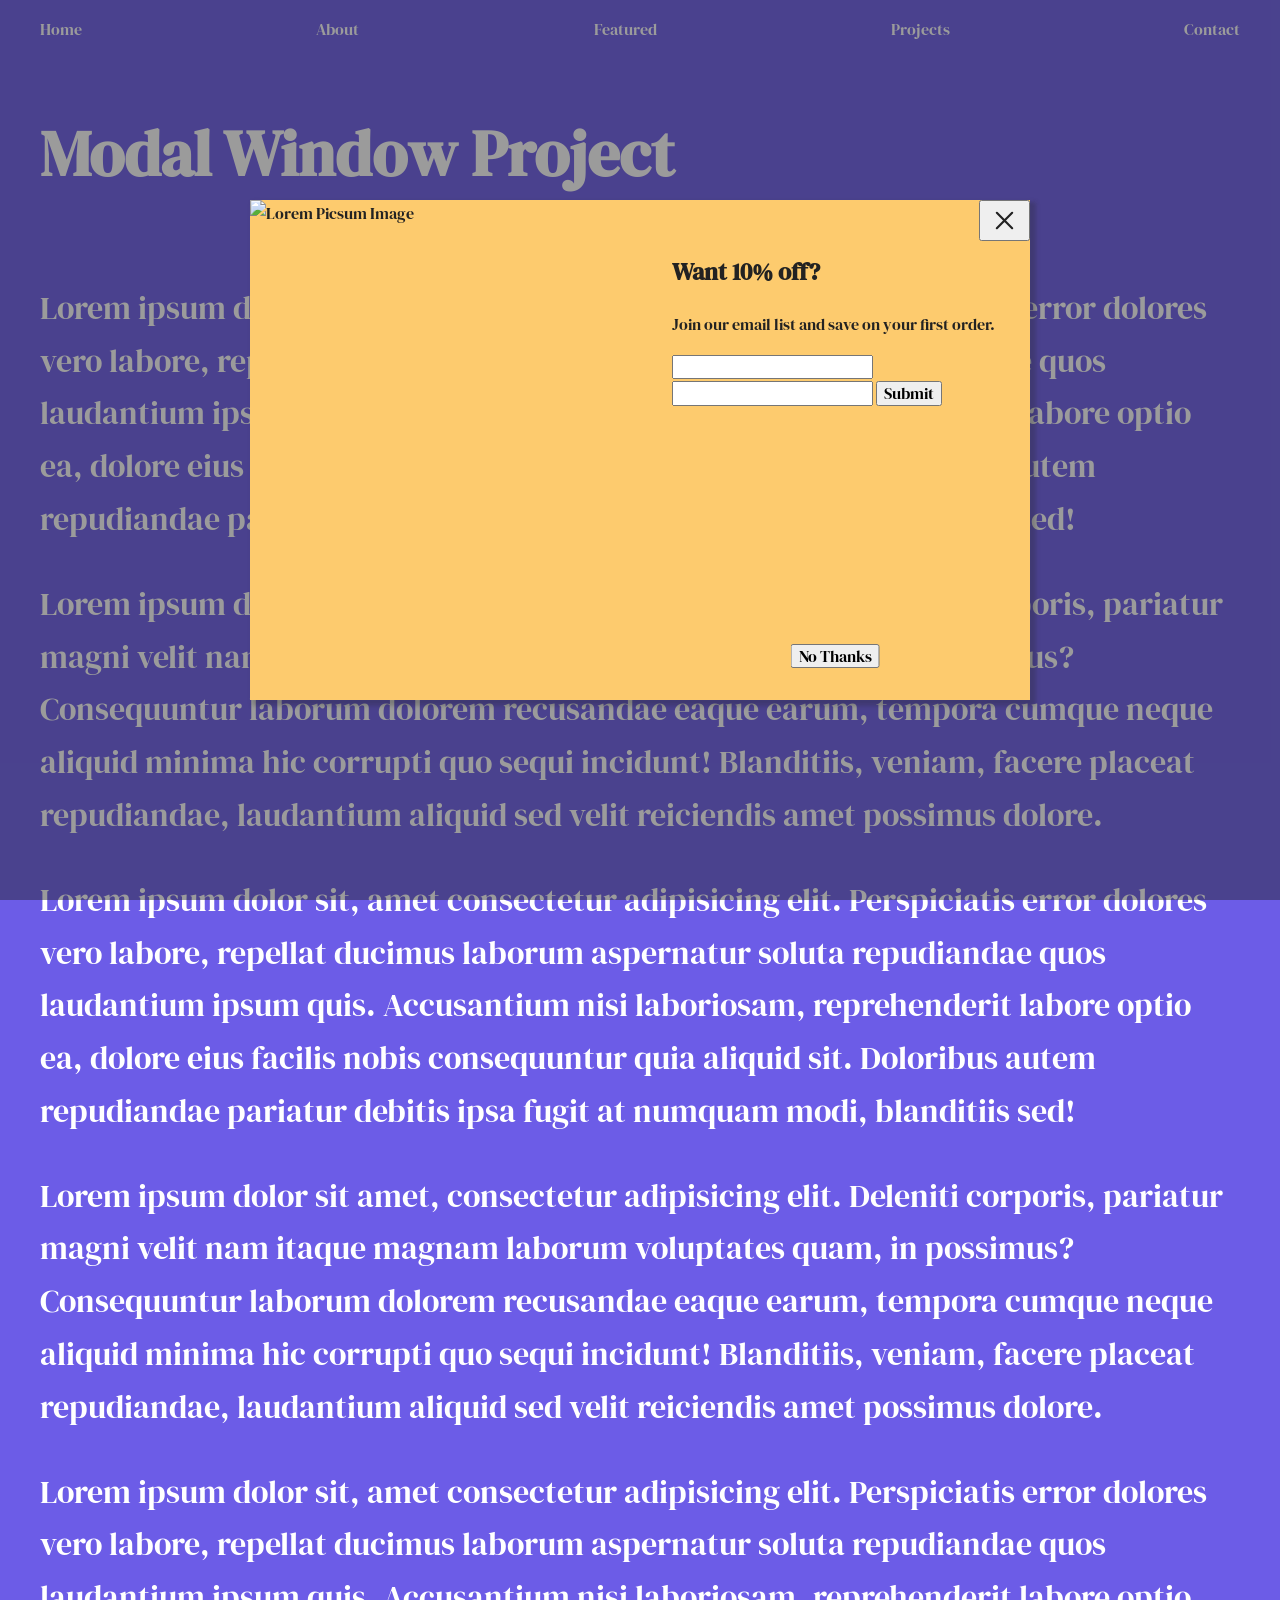
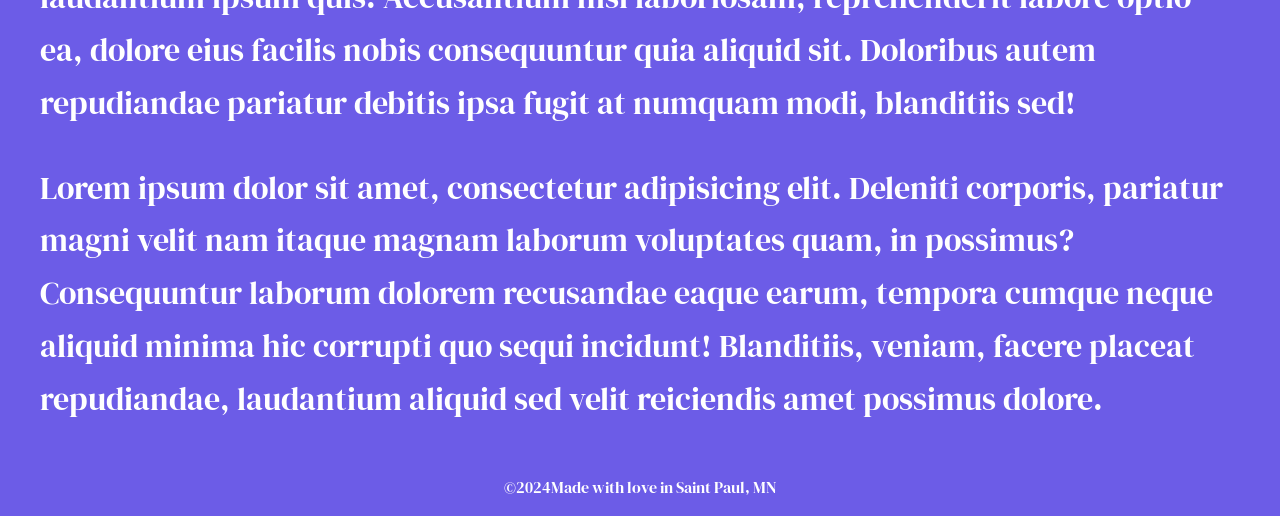
==== home.html @ 80853ab9 "creating home.html" ====
<!DOCTYPE html>
<html lang="en">
	<head>
		<meta charset="UTF-8" />
		<meta name="viewport" content="width=device-width, initial-scale=1.0" />
		<title>Modal Window</title>
		<link rel="preconnect" href="https://fonts.googleapis.com" />
		<link rel="preconnect" href="https://fonts.gstatic.com" crossorigin />
		<link href="https://fonts.googleapis.com/css2?family=DM+Serif+Display:ital@0;1&display=swap" rel="stylesheet" />
		<link rel="stylesheet" href="main.css" />
	</head>
	<body>
		<div class="modal-window">
			<div class="modal-window-container">
				<button class="dismiss-button close">
					<span id="close" class="access-hidden">Close</span>
					<svg aria-hidden="true" aria-labelledby="close" xmlns="http://www.w3.org/2000/svg" class="ionicon" viewBox="0 0 512 512"><path fill="none" stroke="#222" stroke-linecap="round" stroke-linejoin="round" stroke-width="32" d="M368 368L144 144M368 144L144 368" /></svg>
				</button>
				<div class="inner-wrap">
					<figure class="modal-image"><img src="https://picsum.photos/200/300" alt="Lorem Picsum Image" /></figure>
					<div class="modal-form">
						<div class="description">
							<h2 class="seconday-header">Want 10% off?</h2>
							<p>Join our email list and save on your first order.</p>
						</div>
						<form class="form" action="">
							<label for="first_name" class="access-hidden">First name</label>
							<input type="text" id="first_name" name="first_name" class="input" />
							<label for="email" class="access-hidden">Email</label>
							<input type="email" id="email" class="input" name="email" />
							<input type="submit" name="submit" class="sumbit" />
						</form>
					</div>
				</div>
				<button class="dismiss-button no-thanks">No Thanks</button>
			</div>
		</div>
		<header class="header">
			<nav class="navigation">
				<ul class="inner-wrap nav-wrap">
					<li><a href="">Home</a></li>
					<li><a href="">About</a></li>
					<li><a href="">Featured</a></li>
					<li><a href="">Projects</a></li>
					<li><a href="">Contact</a></li>
				</ul>
			</nav>
		</header>
		<main class="main inner-wrap">
			<h1 class="primary-header">Modal Window Project</h1>
			<section class="main-section">
				<p>Lorem ipsum dolor sit, amet consectetur adipisicing elit. Perspiciatis error dolores vero labore, repellat ducimus laborum aspernatur soluta repudiandae quos laudantium ipsum quis. Accusantium nisi laboriosam, reprehenderit labore optio ea, dolore eius facilis nobis consequuntur quia aliquid sit. Doloribus autem repudiandae pariatur debitis ipsa fugit at numquam modi, blanditiis sed!</p>
				<p>Lorem ipsum dolor sit amet, consectetur adipisicing elit. Deleniti corporis, pariatur magni velit nam itaque magnam laborum voluptates quam, in possimus? Consequuntur laborum dolorem recusandae eaque earum, tempora cumque neque aliquid minima hic corrupti quo sequi incidunt! Blanditiis, veniam, facere placeat repudiandae, laudantium aliquid sed velit reiciendis amet possimus dolore.</p>
				<p>Lorem ipsum dolor sit, amet consectetur adipisicing elit. Perspiciatis error dolores vero labore, repellat ducimus laborum aspernatur soluta repudiandae quos laudantium ipsum quis. Accusantium nisi laboriosam, reprehenderit labore optio ea, dolore eius facilis nobis consequuntur quia aliquid sit. Doloribus autem repudiandae pariatur debitis ipsa fugit at numquam modi, blanditiis sed!</p>
				<p>Lorem ipsum dolor sit amet, consectetur adipisicing elit. Deleniti corporis, pariatur magni velit nam itaque magnam laborum voluptates quam, in possimus? Consequuntur laborum dolorem recusandae eaque earum, tempora cumque neque aliquid minima hic corrupti quo sequi incidunt! Blanditiis, veniam, facere placeat repudiandae, laudantium aliquid sed velit reiciendis amet possimus dolore.</p>
				<p>Lorem ipsum dolor sit, amet consectetur adipisicing elit. Perspiciatis error dolores vero labore, repellat ducimus laborum aspernatur soluta repudiandae quos laudantium ipsum quis. Accusantium nisi laboriosam, reprehenderit labore optio ea, dolore eius facilis nobis consequuntur quia aliquid sit. Doloribus autem repudiandae pariatur debitis ipsa fugit at numquam modi, blanditiis sed!</p>
				<p>Lorem ipsum dolor sit amet, consectetur adipisicing elit. Deleniti corporis, pariatur magni velit nam itaque magnam laborum voluptates quam, in possimus? Consequuntur laborum dolorem recusandae eaque earum, tempora cumque neque aliquid minima hic corrupti quo sequi incidunt! Blanditiis, veniam, facere placeat repudiandae, laudantium aliquid sed velit reiciendis amet possimus dolore.</p>
			</section>
		</main>
		<footer class="footer inner-wrap">
			&copy;
			<span id="date">2024</span>
			Made with love in Saint Paul, MN
		</footer>
	</body>
</html>
---- main.css ----
/*! normalize.css v8.0.1 | MIT License | github.com/necolas/normalize.css */html{line-height:1.15;-webkit-text-size-adjust:100%}body{margin:0}main{display:block}h1{font-size:2em;margin:.67em 0}hr{box-sizing:content-box;height:0;overflow:visible}pre{font-family:monospace,monospace;font-size:1em}a{background-color:rgba(0,0,0,0)}abbr[title]{border-bottom:none;text-decoration:underline;text-decoration:underline dotted}b,strong{font-weight:bolder}code,kbd,samp{font-family:monospace,monospace;font-size:1em}small{font-size:80%}sub,sup{font-size:75%;line-height:0;position:relative;vertical-align:baseline}sub{bottom:-0.25em}sup{top:-0.5em}img{border-style:none}button,input,optgroup,select,textarea{font-family:inherit;font-size:100%;line-height:1.15;margin:0}button,input{overflow:visible}button,select{text-transform:none}button,[type=button],[type=reset],[type=submit]{-webkit-appearance:button}button::-moz-focus-inner,[type=button]::-moz-focus-inner,[type=reset]::-moz-focus-inner,[type=submit]::-moz-focus-inner{border-style:none;padding:0}button:-moz-focusring,[type=button]:-moz-focusring,[type=reset]:-moz-focusring,[type=submit]:-moz-focusring{outline:1px dotted ButtonText}fieldset{padding:.35em .75em .625em}legend{box-sizing:border-box;color:inherit;display:table;max-width:100%;padding:0;white-space:normal}progress{vertical-align:baseline}textarea{overflow:auto}[type=checkbox],[type=radio]{box-sizing:border-box;padding:0}[type=number]::-webkit-inner-spin-button,[type=number]::-webkit-outer-spin-button{height:auto}[type=search]{-webkit-appearance:textfield;outline-offset:-2px}[type=search]::-webkit-search-decoration{-webkit-appearance:none}::-webkit-file-upload-button{-webkit-appearance:button;font:inherit}details{display:block}summary{display:list-item}template{display:none}[hidden]{display:none}html{box-sizing:border-box}*,*:before,*:after{box-sizing:inherit}body{position:relative;margin:0;padding:0;font-family:"DM Serif Display",serif;font-size:100%;font-weight:400;line-height:1.65;color:#fff;background-color:#6c5ce7}img{display:block;max-width:100%;height:auto}a{text-decoration:none;color:#fff}.access-hidden{clip:rect(0 0 0 0);clip-path:inset(50%);height:1px;overflow:hidden;position:absolute;white-space:nowrap;width:1px}.inner-wrap{max-width:75rem;margin:0 auto;display:flex;flex-flow:row wrap;align-items:flex-start;justify-content:space-between}.header{padding:1rem}.header .nav-wrap{padding:0;list-style:none}.main{font-size:2rem;min-height:calc(100vh - 116.8px)}.footer{padding:1rem;justify-content:center}.modal-window{position:fixed;top:0;left:0;width:100%;height:100%;z-index:3;background-color:rgba(34,34,34,.45)}.modal-window .modal-window-container{position:absolute;top:50%;left:50%;transform:translate(-50%, -50%);width:48.75rem;max-width:100%;height:500px;background:#fdcb6e;color:#222;box-shadow:4px 4px 4px 2px rgba(34,34,34,.25)}.modal-window .dismiss-button{position:absolute}.modal-window .close{top:0;right:0}.modal-window .no-thanks{bottom:2rem;right:25%;transform:translateX(50%)}.ionicon{display:block;width:35px;height:35px}.modal-image,.modal-form{flex:0 0 50%;margin:0;padding:2rem}.modal-image{position:relative;max-width:100%;height:500px}.modal-image img{position:absolute;top:0;left:0;width:100%;height:100%;object-fit:cover}/*# sourceMappingURL=main.css.map */
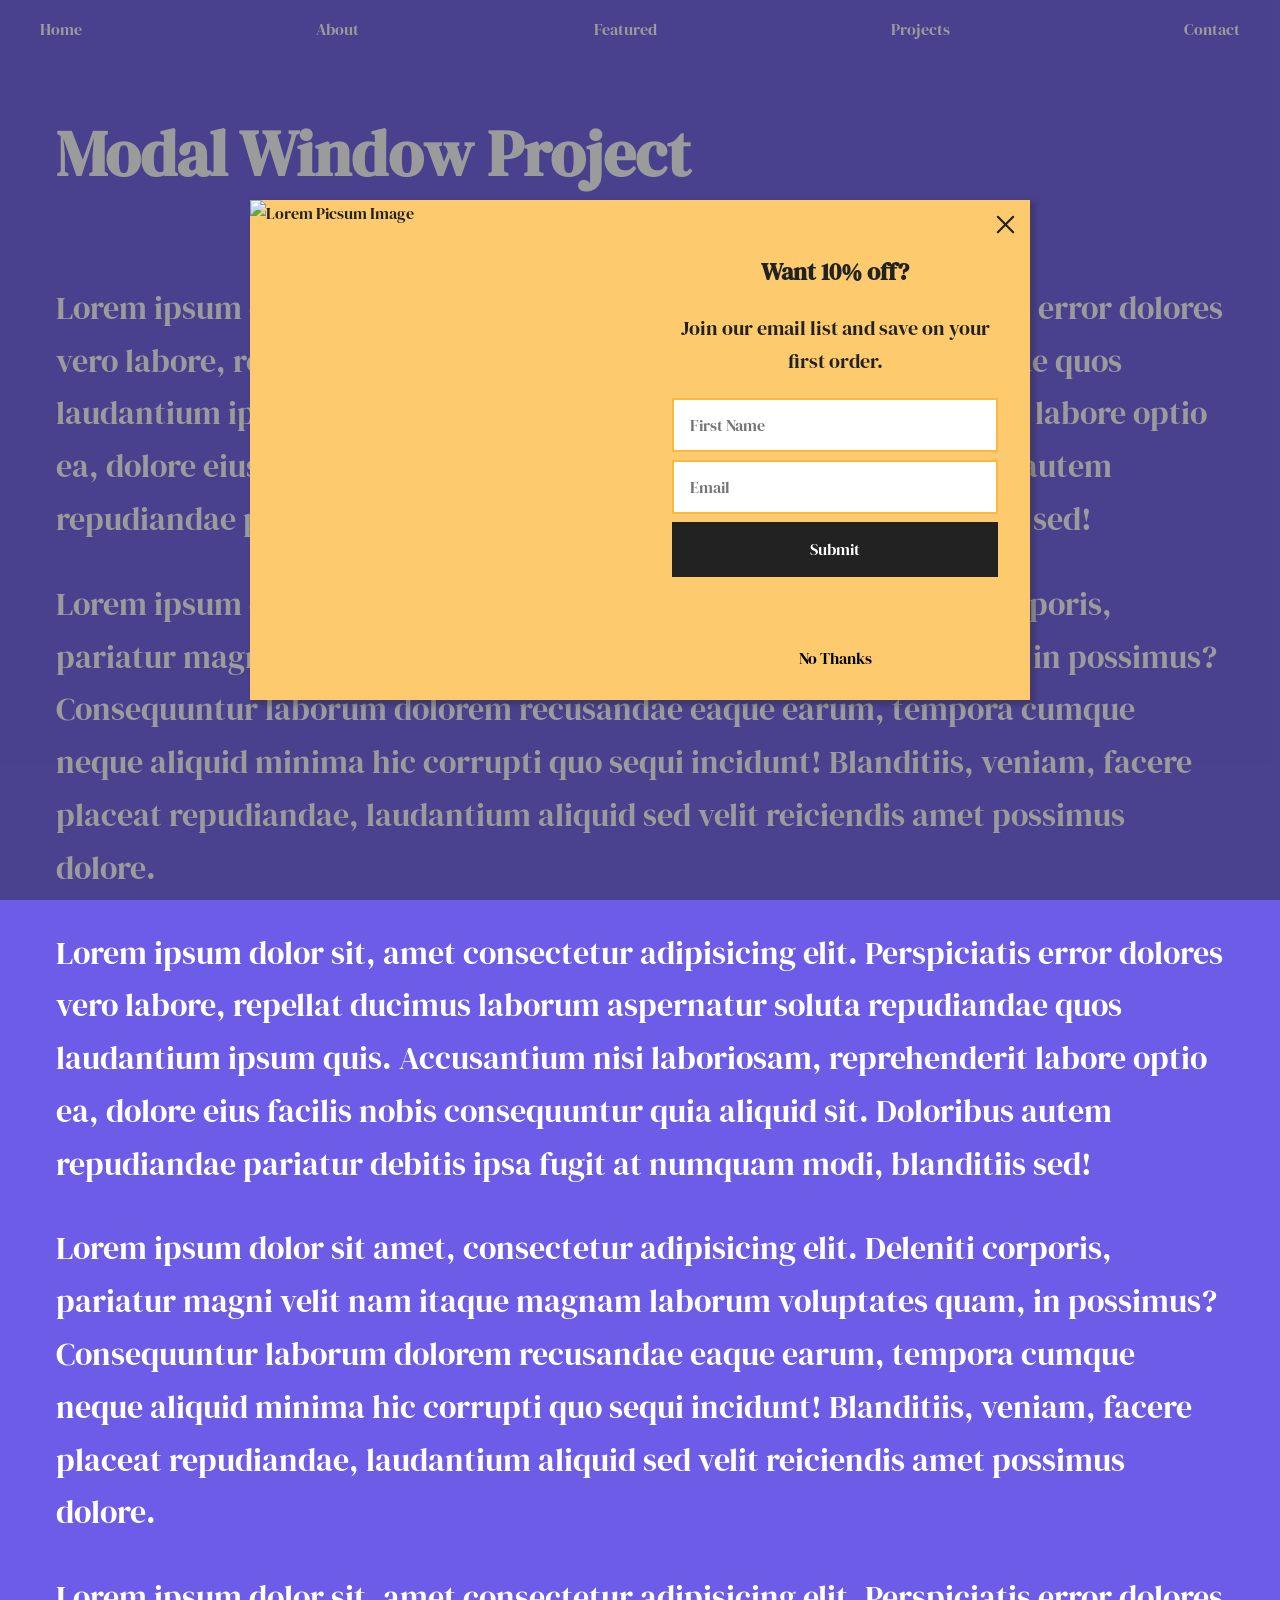
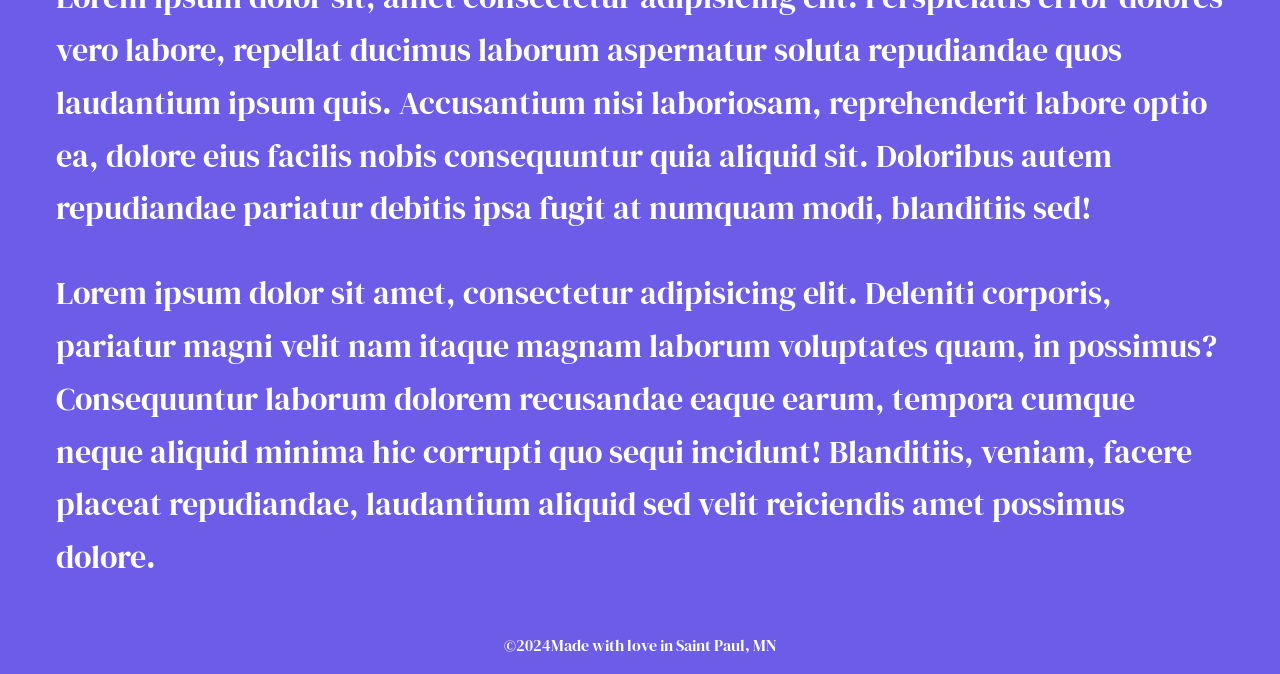
==== commit 7db41196: "finish modal styles" ====
--- a/home.html
+++ b/home.html
@@ -25,9 +25,9 @@
 						</div>
 						<form class="form" action="">
 							<label for="first_name" class="access-hidden">First name</label>
-							<input type="text" id="first_name" name="first_name" class="input" />
+							<input type="text" id="first_name" name="first_name" class="input" placeholder="First Name" />
 							<label for="email" class="access-hidden">Email</label>
-							<input type="email" id="email" class="input" name="email" />
+							<input type="email" id="email" class="input" name="email" placeholder="Email" />
 							<input type="submit" name="submit" class="sumbit" />
 						</form>
 					</div>
--- a/main.css
+++ b/main.css
@@ -1 +1 @@
-/*! normalize.css v8.0.1 | MIT License | github.com/necolas/normalize.css */html{line-height:1.15;-webkit-text-size-adjust:100%}body{margin:0}main{display:block}h1{font-size:2em;margin:.67em 0}hr{box-sizing:content-box;height:0;overflow:visible}pre{font-family:monospace,monospace;font-size:1em}a{background-color:rgba(0,0,0,0)}abbr[title]{border-bottom:none;text-decoration:underline;text-decoration:underline dotted}b,strong{font-weight:bolder}code,kbd,samp{font-family:monospace,monospace;font-size:1em}small{font-size:80%}sub,sup{font-size:75%;line-height:0;position:relative;vertical-align:baseline}sub{bottom:-0.25em}sup{top:-0.5em}img{border-style:none}button,input,optgroup,select,textarea{font-family:inherit;font-size:100%;line-height:1.15;margin:0}button,input{overflow:visible}button,select{text-transform:none}button,[type=button],[type=reset],[type=submit]{-webkit-appearance:button}button::-moz-focus-inner,[type=button]::-moz-focus-inner,[type=reset]::-moz-focus-inner,[type=submit]::-moz-focus-inner{border-style:none;padding:0}button:-moz-focusring,[type=button]:-moz-focusring,[type=reset]:-moz-focusring,[type=submit]:-moz-focusring{outline:1px dotted ButtonText}fieldset{padding:.35em .75em .625em}legend{box-sizing:border-box;color:inherit;display:table;max-width:100%;padding:0;white-space:normal}progress{vertical-align:baseline}textarea{overflow:auto}[type=checkbox],[type=radio]{box-sizing:border-box;padding:0}[type=number]::-webkit-inner-spin-button,[type=number]::-webkit-outer-spin-button{height:auto}[type=search]{-webkit-appearance:textfield;outline-offset:-2px}[type=search]::-webkit-search-decoration{-webkit-appearance:none}::-webkit-file-upload-button{-webkit-appearance:button;font:inherit}details{display:block}summary{display:list-item}template{display:none}[hidden]{display:none}html{box-sizing:border-box}*,*:before,*:after{box-sizing:inherit}body{position:relative;margin:0;padding:0;font-family:"DM Serif Display",serif;font-size:100%;font-weight:400;line-height:1.65;color:#fff;background-color:#6c5ce7}img{display:block;max-width:100%;height:auto}a{text-decoration:none;color:#fff}.access-hidden{clip:rect(0 0 0 0);clip-path:inset(50%);height:1px;overflow:hidden;position:absolute;white-space:nowrap;width:1px}.inner-wrap{max-width:75rem;margin:0 auto;display:flex;flex-flow:row wrap;align-items:flex-start;justify-content:space-between}.header{padding:1rem}.header .nav-wrap{padding:0;list-style:none}.main{font-size:2rem;min-height:calc(100vh - 116.8px)}.footer{padding:1rem;justify-content:center}.modal-window{position:fixed;top:0;left:0;width:100%;height:100%;z-index:3;background-color:rgba(34,34,34,.45)}.modal-window .modal-window-container{position:absolute;top:50%;left:50%;transform:translate(-50%, -50%);width:48.75rem;max-width:100%;height:500px;background:#fdcb6e;color:#222;box-shadow:4px 4px 4px 2px rgba(34,34,34,.25)}.modal-window .dismiss-button{position:absolute}.modal-window .close{top:0;right:0}.modal-window .no-thanks{bottom:2rem;right:25%;transform:translateX(50%)}.ionicon{display:block;width:35px;height:35px}.modal-image,.modal-form{flex:0 0 50%;margin:0;padding:2rem}.modal-image{position:relative;max-width:100%;height:500px}.modal-image img{position:absolute;top:0;left:0;width:100%;height:100%;object-fit:cover}/*# sourceMappingURL=main.css.map */
+/*! normalize.css v8.0.1 | MIT License | github.com/necolas/normalize.css */html{line-height:1.15;-webkit-text-size-adjust:100%}body{margin:0}main{display:block}h1{font-size:2em;margin:.67em 0}hr{box-sizing:content-box;height:0;overflow:visible}pre{font-family:monospace,monospace;font-size:1em}a{background-color:rgba(0,0,0,0)}abbr[title]{border-bottom:none;text-decoration:underline;text-decoration:underline dotted}b,strong{font-weight:bolder}code,kbd,samp{font-family:monospace,monospace;font-size:1em}small{font-size:80%}sub,sup{font-size:75%;line-height:0;position:relative;vertical-align:baseline}sub{bottom:-0.25em}sup{top:-0.5em}img{border-style:none}button,input,optgroup,select,textarea{font-family:inherit;font-size:100%;line-height:1.15;margin:0}button,input{overflow:visible}button,select{text-transform:none}button,[type=button],[type=reset],[type=submit]{-webkit-appearance:button}button::-moz-focus-inner,[type=button]::-moz-focus-inner,[type=reset]::-moz-focus-inner,[type=submit]::-moz-focus-inner{border-style:none;padding:0}button:-moz-focusring,[type=button]:-moz-focusring,[type=reset]:-moz-focusring,[type=submit]:-moz-focusring{outline:1px dotted ButtonText}fieldset{padding:.35em .75em .625em}legend{box-sizing:border-box;color:inherit;display:table;max-width:100%;padding:0;white-space:normal}progress{vertical-align:baseline}textarea{overflow:auto}[type=checkbox],[type=radio]{box-sizing:border-box;padding:0}[type=number]::-webkit-inner-spin-button,[type=number]::-webkit-outer-spin-button{height:auto}[type=search]{-webkit-appearance:textfield;outline-offset:-2px}[type=search]::-webkit-search-decoration{-webkit-appearance:none}::-webkit-file-upload-button{-webkit-appearance:button;font:inherit}details{display:block}summary{display:list-item}template{display:none}[hidden]{display:none}html{box-sizing:border-box}*,*:before,*:after{box-sizing:inherit}body{position:relative;margin:0;padding:0;font-family:"DM Serif Display",serif;font-size:100%;font-weight:400;line-height:1.65;color:#fff;background-color:#6c5ce7}img{display:block;max-width:100%;height:auto}a{text-decoration:none;color:#fff}.access-hidden{clip:rect(0 0 0 0);clip-path:inset(50%);height:1px;overflow:hidden;position:absolute;white-space:nowrap;width:1px}.inner-wrap{max-width:75rem;margin:0 auto;display:flex;flex-flow:row wrap;align-items:flex-start;justify-content:space-between}.main.inner-wrap{padding:0 1rem}.header{padding:1rem}.header .nav-wrap{padding:0;list-style:none}.main{font-size:2rem;min-height:calc(100vh - 116.8px)}.footer{padding:1rem;justify-content:center}.modal-window{position:fixed;top:0;left:0;width:100%;height:100%;z-index:3;background-color:rgba(34,34,34,.45)}.modal-window .modal-window-container{position:absolute;top:50%;left:50%;transform:translate(-50%, -50%);width:48.75rem;max-width:90%;height:500px;background:#fdcb6e;color:#222;box-shadow:4px 4px 4px 2px rgba(34,34,34,.25)}.modal-window .dismiss-button{position:absolute;appearance:none;border:none;background:none;cursor:pointer}.modal-window .close{width:48px;height:48px;top:0;right:0}.modal-window .no-thanks{bottom:2rem;right:25%;transform:translateX(50%)}@media(max-width: 960px){.modal-window .no-thanks{right:50%}}.ionicon{display:block;width:35px;height:35px}.modal-image,.modal-form{flex:0 0 50%;margin:0;padding:2rem}@media(max-width: 960px){.modal-image,.modal-form{flex:0 0 100%}}.modal-image{position:relative;max-width:100%;height:500px}.modal-image img{position:absolute;top:0;left:0;width:100%;height:100%;object-fit:cover}@media(max-width: 960px){.modal-image{display:none}}.modal-form .form .input{width:100%;margin-bottom:.5rem;padding:1rem;border:2px solid #fcb93c}.modal-form .form input[type=submit]{width:100%;padding:1rem;text-align:center;appearance:none;border:2px solid #222;background-color:#222;color:#fff;cursor:pointer;transition:all 300ms ease-in-out}.modal-form .form input[type=submit]:hover,.modal-form .form input[type=submit]:active,.modal-form .form input[type=submit]:focus{border:2px solid #fcb93c;background-color:#fcb93c;color:#222}.modal-form .description{text-align:center}.modal-form .description p{font-size:1.25rem}/*# sourceMappingURL=main.css.map */
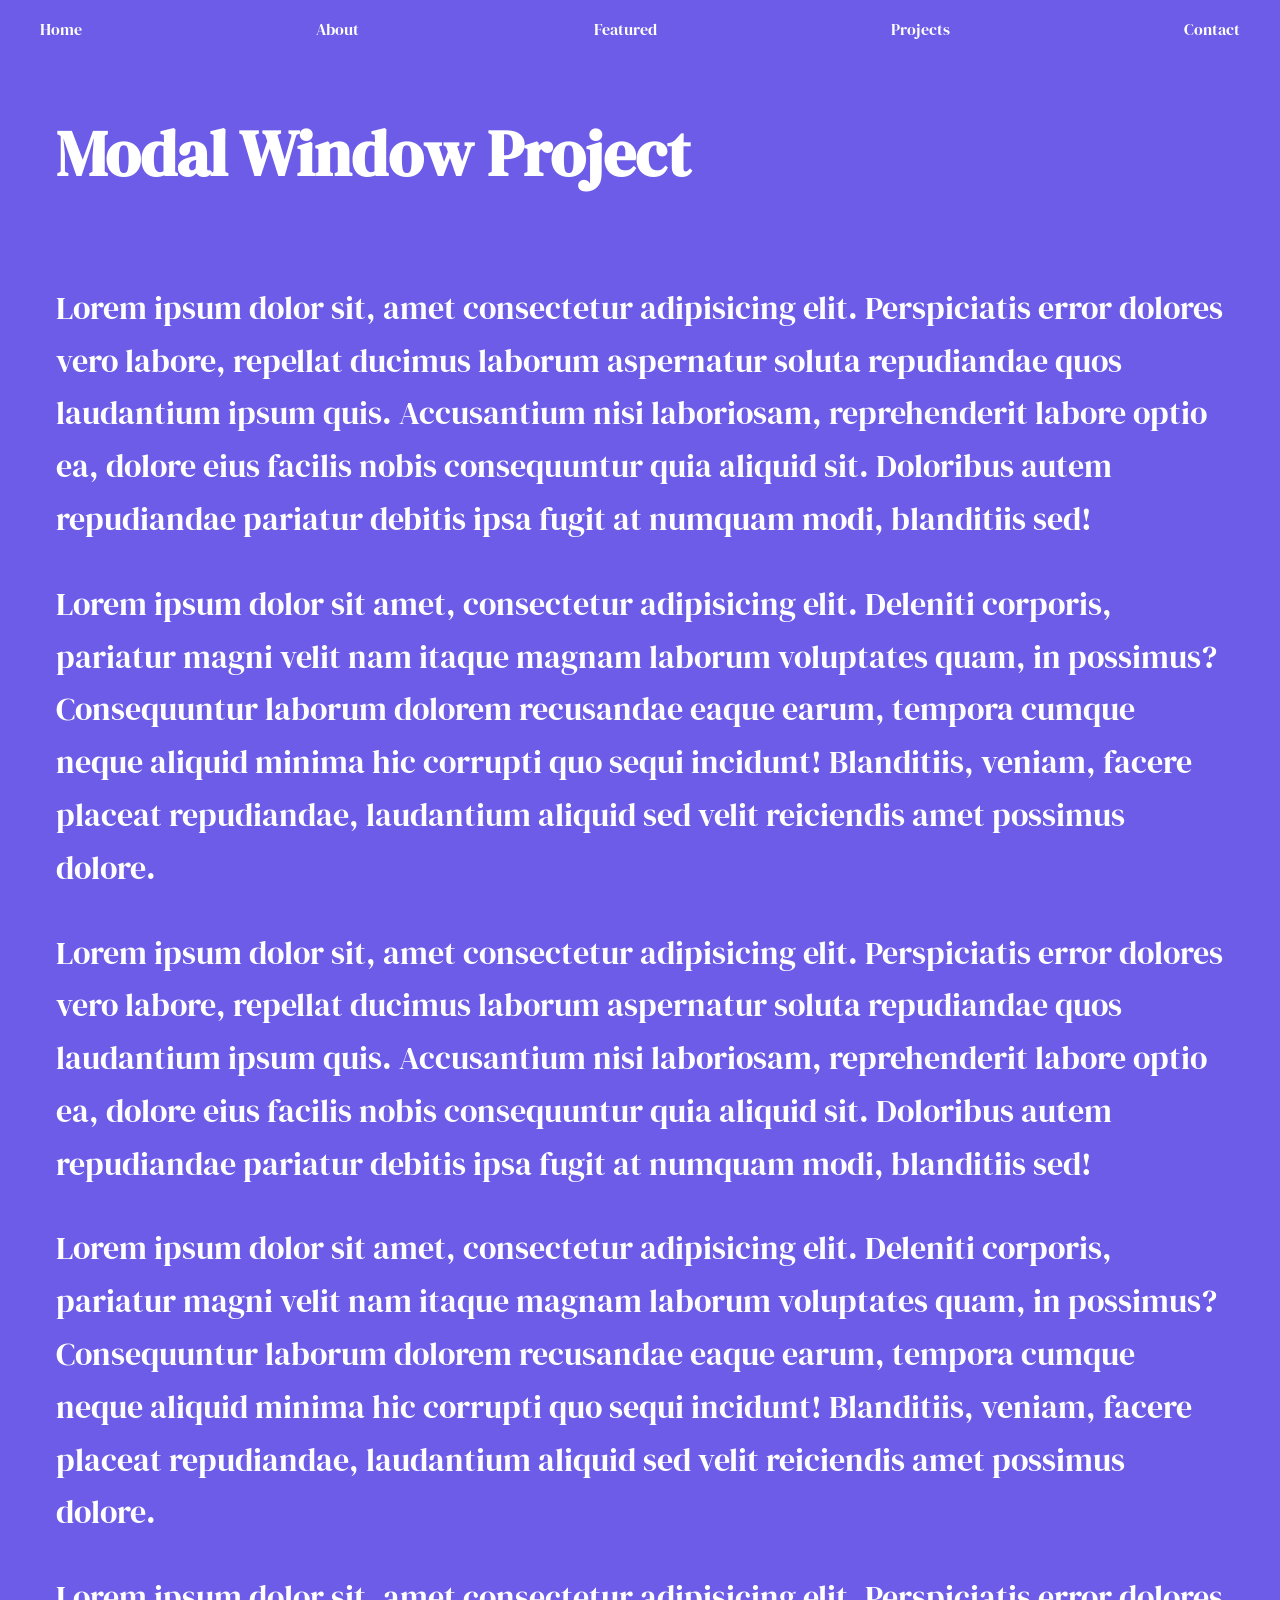
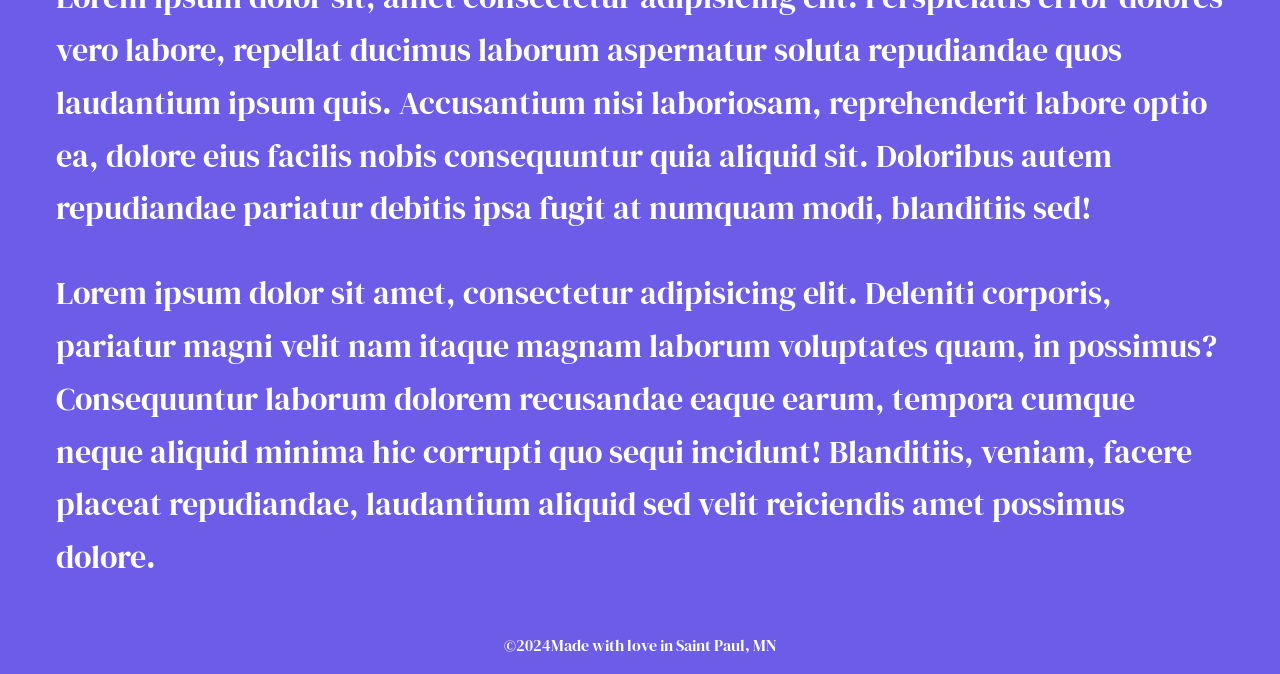
==== commit b0e27bd5: "javascript and cookie for modal window" ====
--- a/home.html
+++ b/home.html
@@ -11,7 +11,7 @@
 	</head>
 	<body>
 		<div class="modal-window">
-			<div class="modal-window-container">
+			<div class="modal-window-container animate__animated animate__fadeInUp">
 				<button class="dismiss-button close">
 					<span id="close" class="access-hidden">Close</span>
 					<svg aria-hidden="true" aria-labelledby="close" xmlns="http://www.w3.org/2000/svg" class="ionicon" viewBox="0 0 512 512"><path fill="none" stroke="#222" stroke-linecap="round" stroke-linejoin="round" stroke-width="32" d="M368 368L144 144M368 144L144 368" /></svg>
@@ -35,6 +35,10 @@
 				<button class="dismiss-button no-thanks">No Thanks</button>
 			</div>
 		</div>
+		<button class="modal-button">
+			<svg aria-hidden="true" xmlns="http://www.w3.org/2000/svg" class="ionicon" viewBox="0 0 512 512"><path fill="none" stroke="#222" stroke-linecap="round" stroke-linejoin="round" stroke-width="32" d="M368 368L144 144M368 144L144 368" /></svg>
+			<span>Save 10% Today</span>
+		</button>
 		<header class="header">
 			<nav class="navigation">
 				<ul class="inner-wrap nav-wrap">
@@ -62,5 +66,6 @@
 			<span id="date">2024</span>
 			Made with love in Saint Paul, MN
 		</footer>
+		<script src="js/main.js"></script>
 	</body>
 </html>
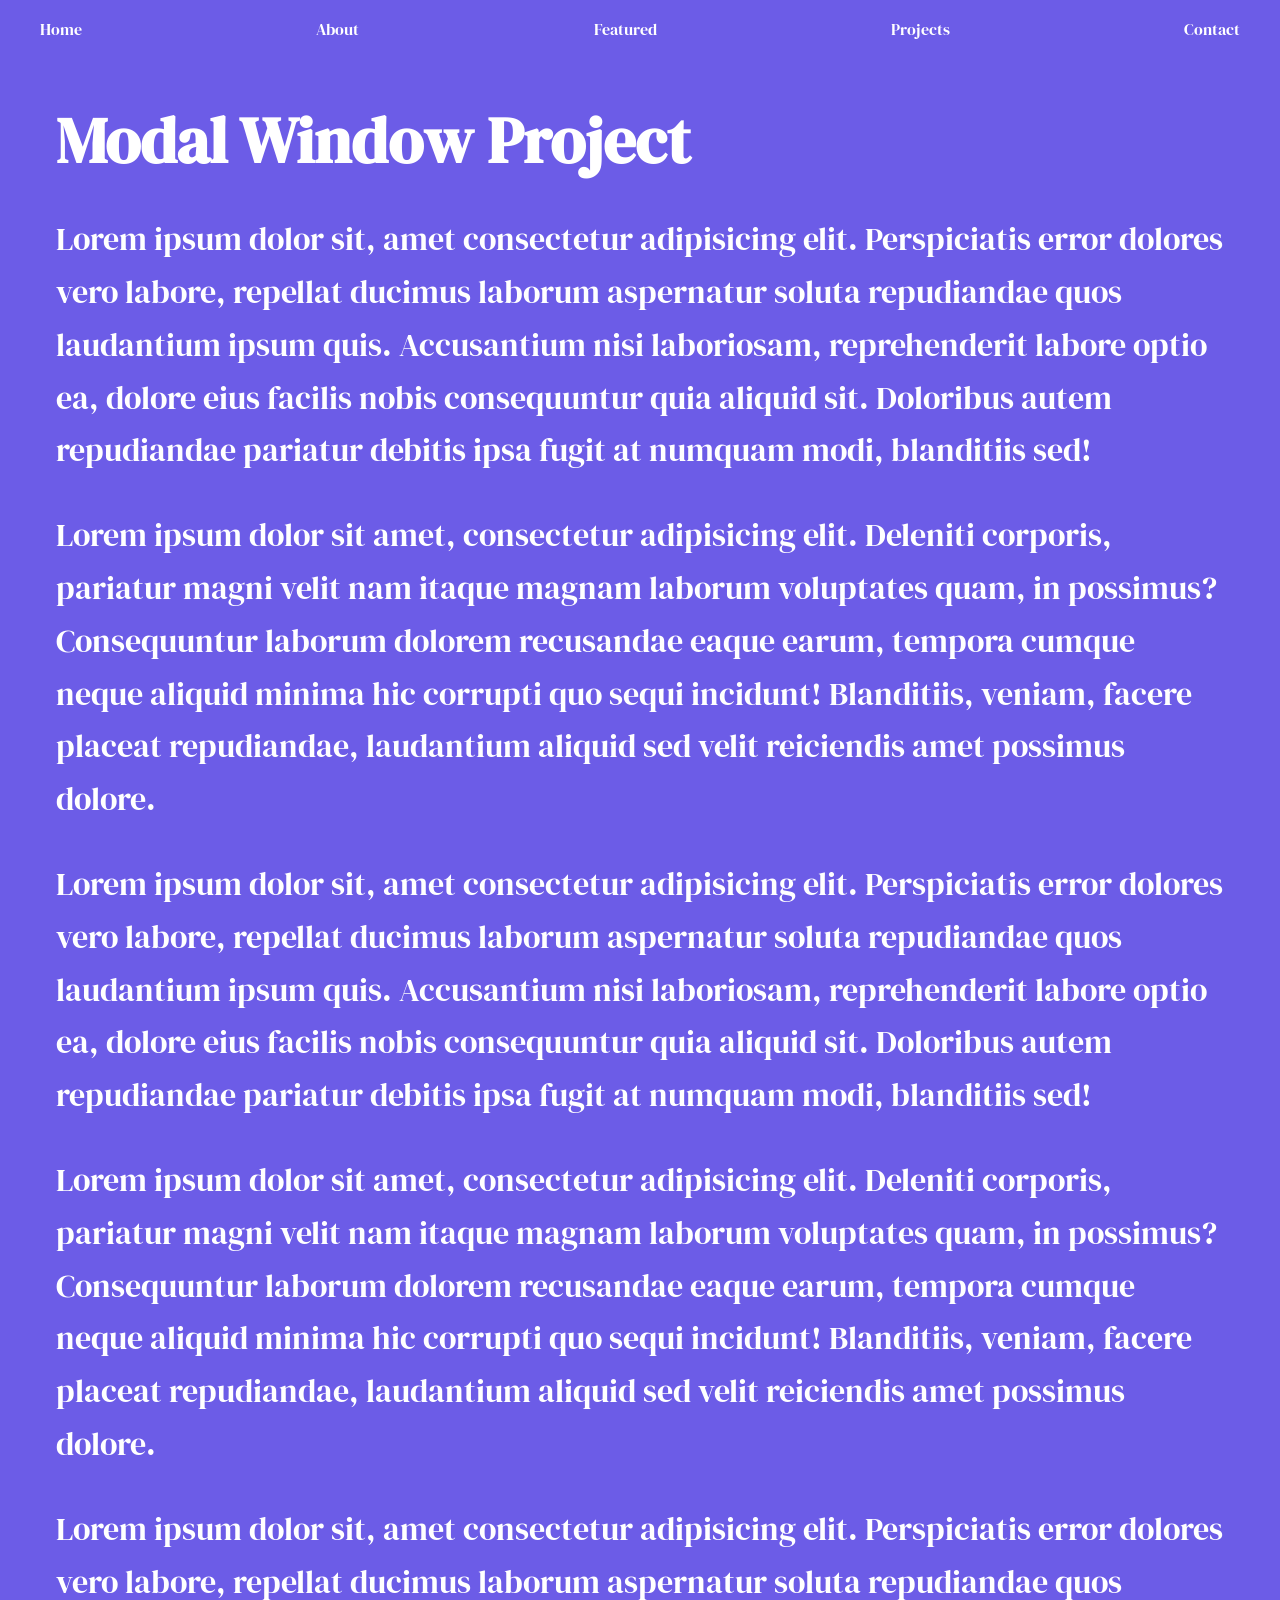
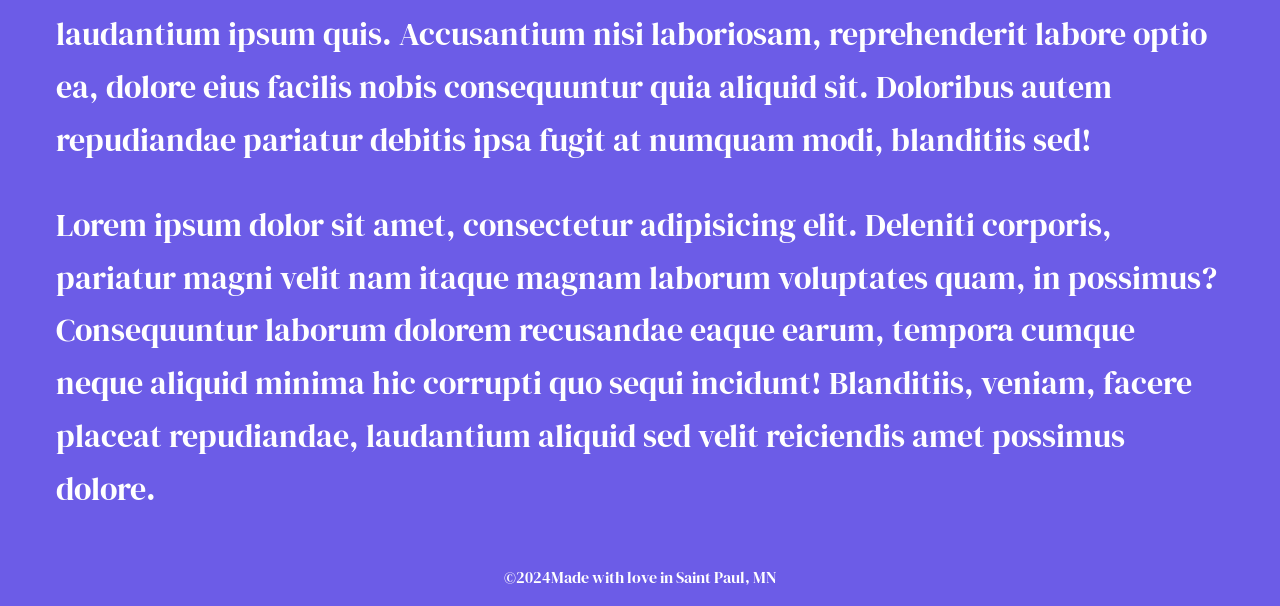
==== commit 6369b835: "changed markup to support dialog element" ====
--- a/home.html
+++ b/home.html
@@ -10,8 +10,8 @@
 		<link rel="stylesheet" href="main.css" />
 	</head>
 	<body>
-		<div class="modal-window">
-			<div class="modal-window-container animate__animated animate__fadeInUp">
+		<dialog class="modal-window">
+			<div class="modal-window-container animate__animated animate__fadeIn">
 				<button class="dismiss-button close">
 					<span id="close" class="access-hidden">Close</span>
 					<svg aria-hidden="true" aria-labelledby="close" xmlns="http://www.w3.org/2000/svg" class="ionicon" viewBox="0 0 512 512"><path fill="none" stroke="#222" stroke-linecap="round" stroke-linejoin="round" stroke-width="32" d="M368 368L144 144M368 144L144 368" /></svg>
@@ -34,8 +34,9 @@
 				</div>
 				<button class="dismiss-button no-thanks">No Thanks</button>
 			</div>
-		</div>
-		<button class="modal-button">
+		</dialog>
+
+		<button class="modal-open-button">
 			<svg aria-hidden="true" xmlns="http://www.w3.org/2000/svg" class="ionicon" viewBox="0 0 512 512"><path fill="none" stroke="#222" stroke-linecap="round" stroke-linejoin="round" stroke-width="32" d="M368 368L144 144M368 144L144 368" /></svg>
 			<span>Save 10% Today</span>
 		</button>
